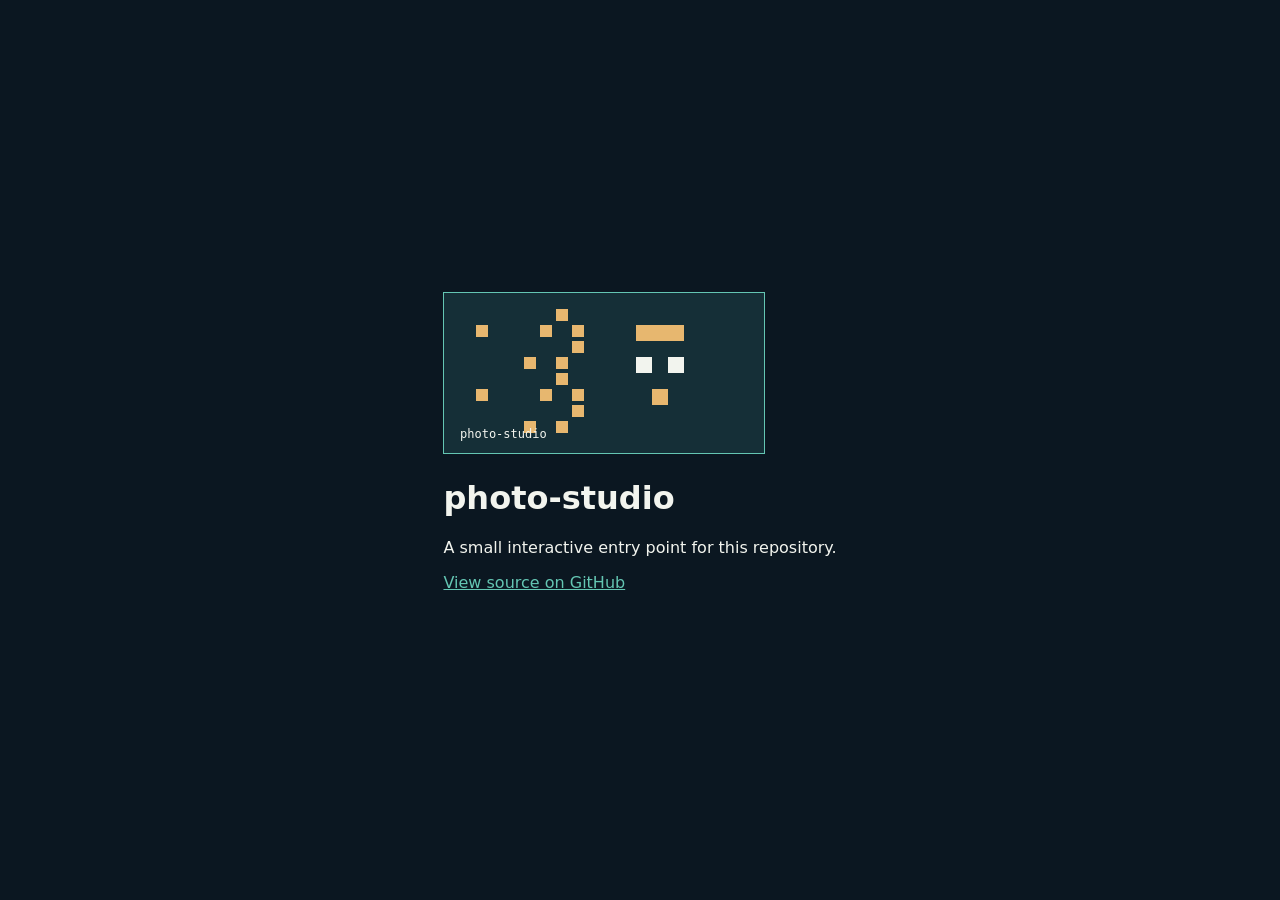
==== docs/pixel-demo.html @ b7a03451 "Add pixel-art project signature" ====
<!doctype html><meta charset="utf-8"><title>photo-studio pixel demo</title><style>body{margin:0;background:#0b1721;color:#f2f4ee;font:16px system-ui;display:grid;place-items:center;min-height:100vh}main{max-width:760px;padding:40px}img{image-rendering:pixelated;width:320px;height:160px;border:1px solid #64c6b3}a{color:#64c6b3}</style><main><img src="../assets/pixel-art.svg" alt="Pixel art"><h1>photo-studio</h1><p>A small interactive entry point for this repository.</p><p><a href="https://github.com/eforus-overseer/photo-studio">View source on GitHub</a></p></main>
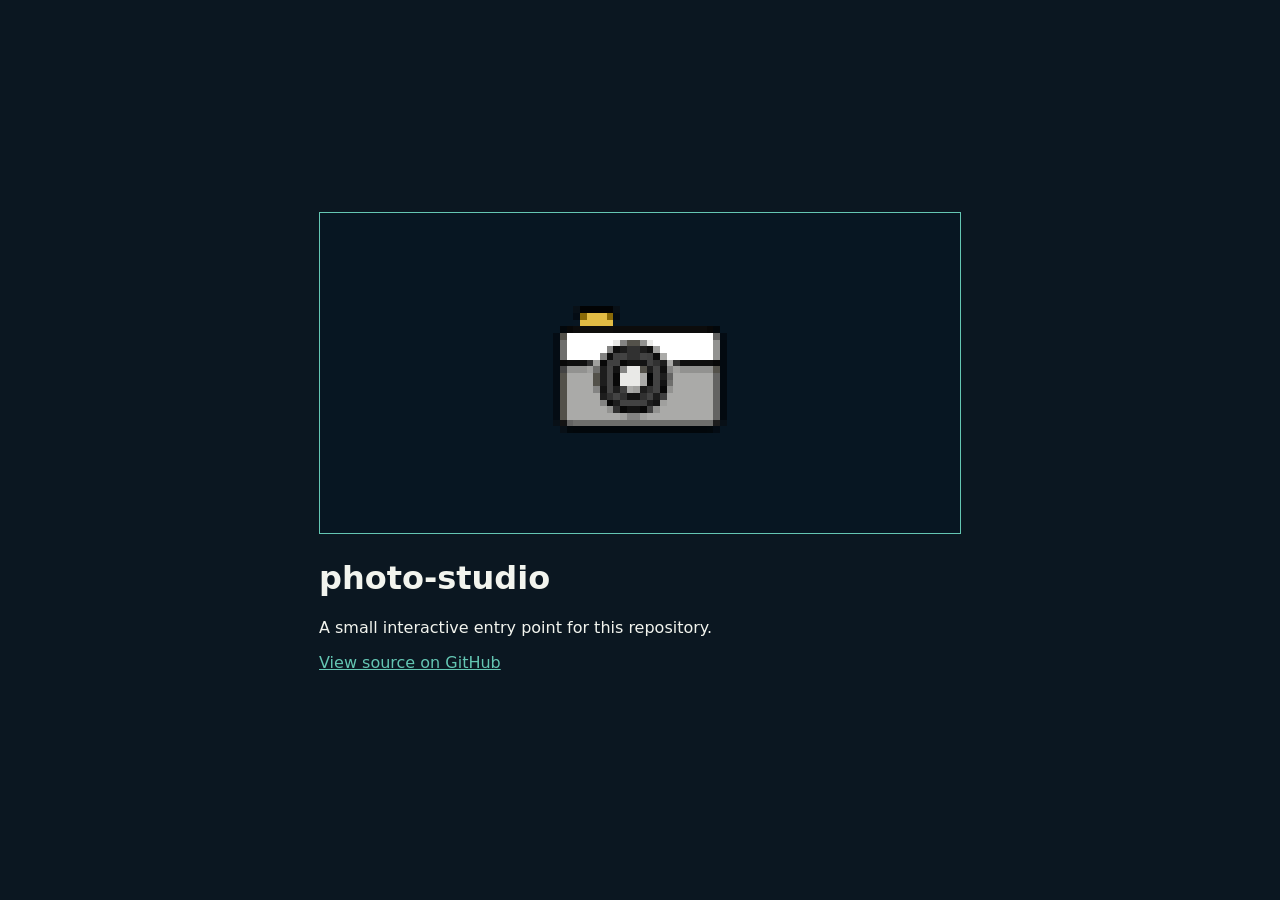
==== commit a7005a9c: "Add topic-specific pixel-art cover" ====
--- a/docs/pixel-demo.html
+++ b/docs/pixel-demo.html
@@ -1 +1 @@
-<!doctype html><meta charset="utf-8"><title>photo-studio pixel demo</title><style>body{margin:0;background:#0b1721;color:#f2f4ee;font:16px system-ui;display:grid;place-items:center;min-height:100vh}main{max-width:760px;padding:40px}img{image-rendering:pixelated;width:320px;height:160px;border:1px solid #64c6b3}a{color:#64c6b3}</style><main><img src="../assets/pixel-art.svg" alt="Pixel art"><h1>photo-studio</h1><p>A small interactive entry point for this repository.</p><p><a href="https://github.com/eforus-overseer/photo-studio">View source on GitHub</a></p></main>+<!doctype html><meta charset="utf-8"><title>photo-studio pixel demo</title><style>body{margin:0;background:#0b1721;color:#f2f4ee;font:16px system-ui;display:grid;place-items:center;min-height:100vh}main{max-width:760px;padding:40px}img{image-rendering:pixelated;width:min(640px,90vw);height:auto;border:1px solid #64c6b3}a{color:#64c6b3}</style><main><img src="../assets/project-cover.png" alt="Pixel art"><h1>photo-studio</h1><p>A small interactive entry point for this repository.</p><p><a href="https://github.com/eforus-overseer/photo-studio">View source on GitHub</a></p></main>
